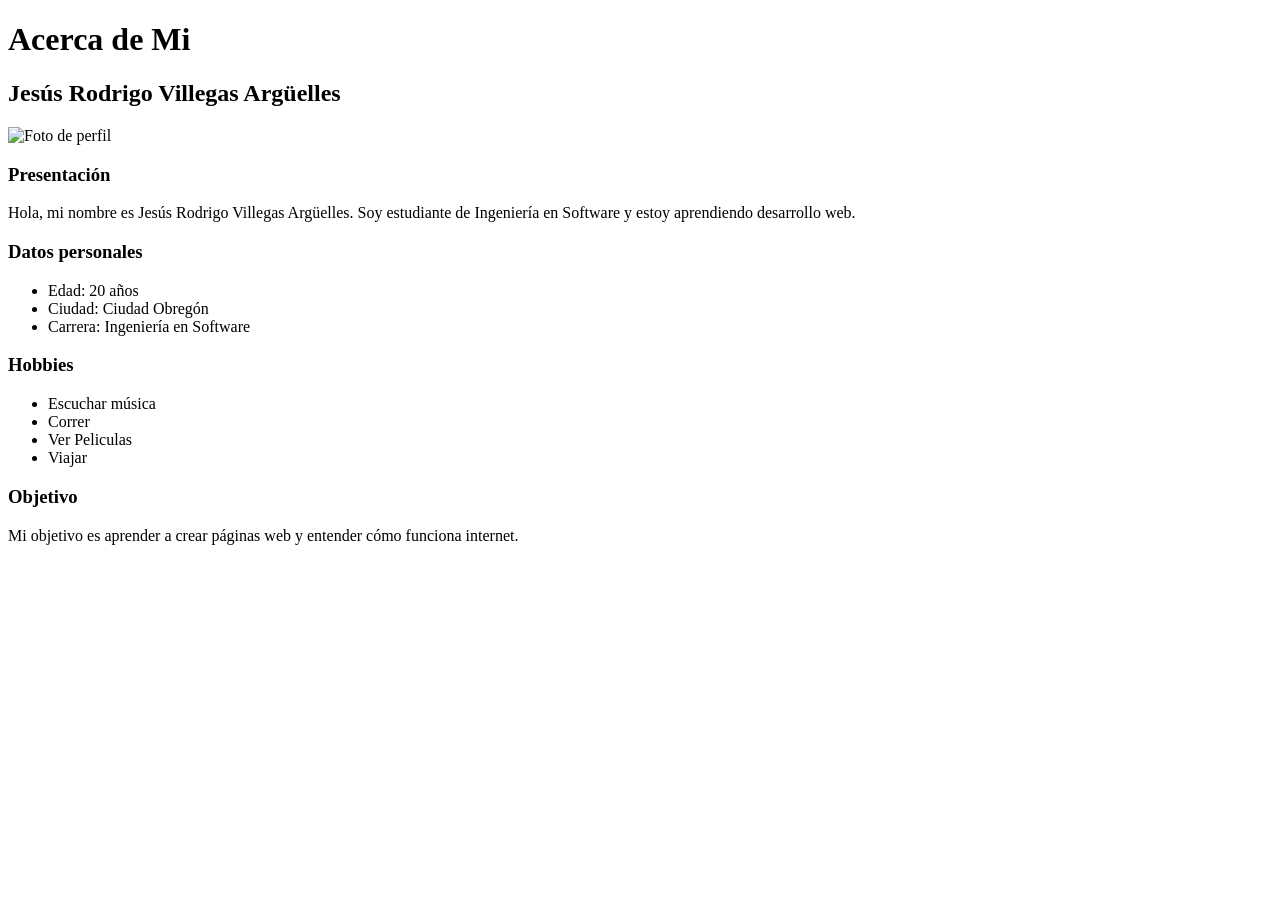
==== static/about.html @ 62016917 "Add files via upload" ====
<!DOCTYPE html>
<html lang="en">
<head>
    <meta charset="UTF-8">
        <title>Acerca de Mi</title>

    <link rel="icon" type="image/png" href="imagenes/batman.png">






</head>
    <body>

    <h1>Acerca de Mi</h1>

    <h2>Jesús Rodrigo Villegas Argüelles</h2>

    <img src="/imagenes/MiFoto.png" alt="Foto de perfil" width="300">

    <h3>Presentación</h3>
    <p>Hola, mi nombre es Jesús Rodrigo Villegas Argüelles. Soy estudiante de Ingeniería en Software y estoy aprendiendo desarrollo web.</p>

    <h3>Datos personales</h3>
    <ul>
        <li>Edad: 20 años</li>
        <li>Ciudad: Ciudad Obregón</li>
        <li>Carrera: Ingeniería en Software</li>
    </ul>

    <h3>Hobbies</h3>
    <ul>
        <li>Escuchar música</li>
        <li>Correr</li>
        <li>Ver Peliculas</li>
        <li>Viajar</li>
    </ul>

    <h3>Objetivo</h3>
    <p>Mi objetivo es aprender a crear páginas web y entender cómo funciona internet.</p>

    </body>
    </html>
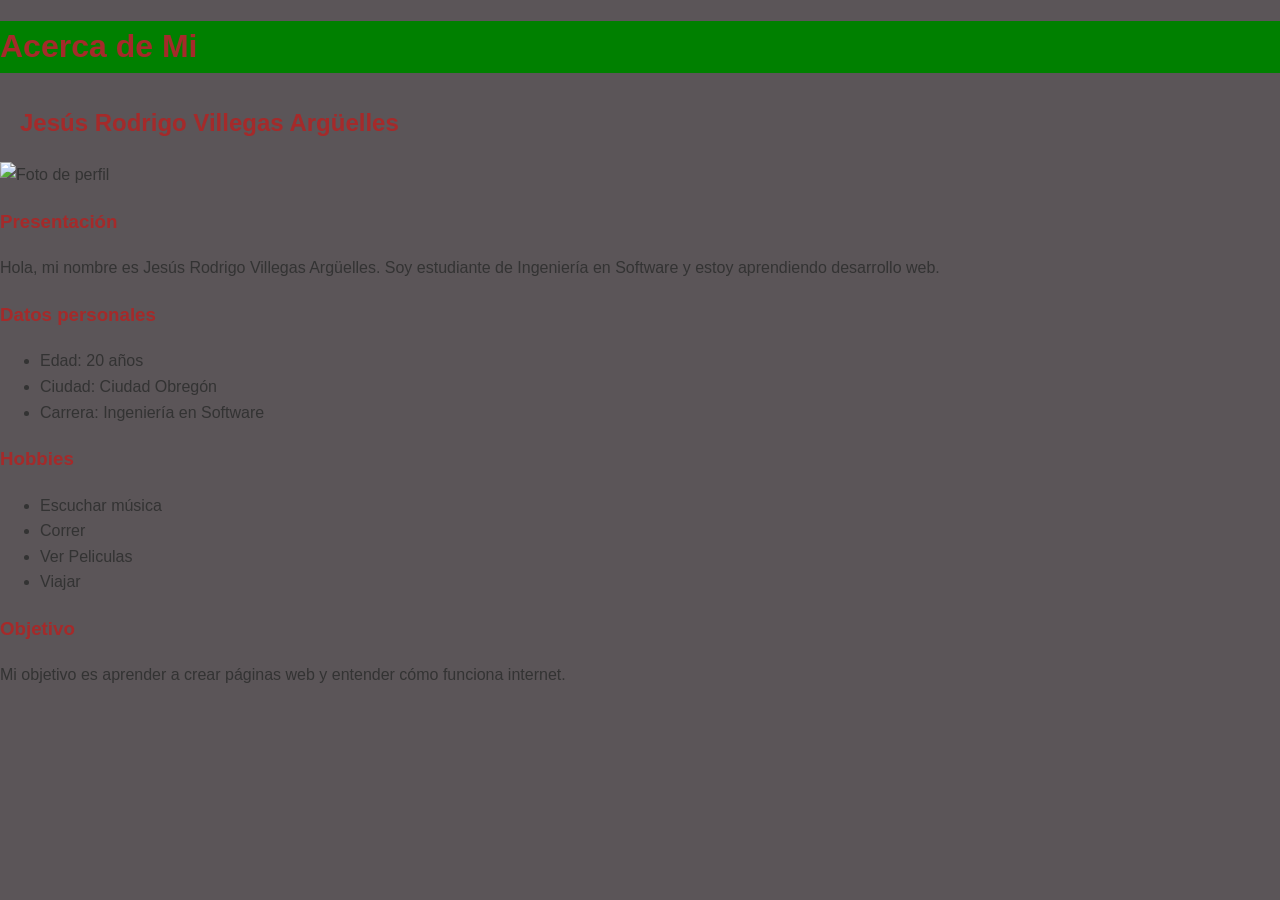
==== commit 14a82b6e: "Add files via upload" ====
--- a/static/about.html
+++ b/static/about.html
@@ -5,7 +5,7 @@
         <title>Acerca de Mi</title>
 
     <link rel="icon" type="image/png" href="imagenes/batman.png">
-
+    <link rel="stylesheet" href="styles.css">
 
 
 
--- a/static/styles.css
+++ b/static/styles.css
@@ -0,0 +1,102 @@
+h1 {
+    background-color: green;
+    color: aqua;
+
+
+}
+
+h2 {
+
+    color: darkred;
+    margin: 10px;
+    padding: 10px;
+
+}
+
+body{
+
+    font-family: Arial Black, Verdanan, sans-serif;
+    background-color: #5b5558;
+    color: #333333;
+    line-height: 1.6;
+    margin: 0;
+    padding: 0;
+
+}
+
+h1, h2, h3{
+    color: brown;
+
+}
+
+#formacion{
+    background-color: #ffffff;
+    border: 1px solid #dddddd;
+    padding: 20px;
+    margin: 20px;
+    border-radius: 8px;
+}
+
+#sobremi, #habilidades, #proyecto, #contacto, #experiencia{
+    background-color: #ffffff;
+    border: 1px solid #dddddd;
+    padding: 30px;
+    margin: 30px;
+    border-radius: 10px;
+    box-shadow: 0 2px 4px rgba(0,0,0,0.1);
+
+
+}
+
+.destacado{
+    background-color: darkblue;
+    padding: 15px;
+    border-left: 5px solid #0056b3;
+    font-weight: 500;
+
+}
+
+.tabla-academica{
+    width: 100%;
+    border-collapse: collapse;
+    margin-top: 10px;
+
+
+}
+
+.tabla-academica th, .tabla-academica td{
+    border: 1px solid #cccccc;
+    padding: 12px;
+    text-align: left;
+
+
+}
+
+.tabla-academica th{
+    background-color: #0056b3;
+    color: white;
+
+}
+
+
+section {
+    box-sizing: border-box;
+}
+
+
+#sobremi img {
+    float: left;
+    margin: 10px;
+}
+
+
+nav a {
+    display: inline-block;
+    margin: 5px;
+    padding: 5px 10px;
+}
+
+
+#sobremi {
+    overflow: hidden;
+}
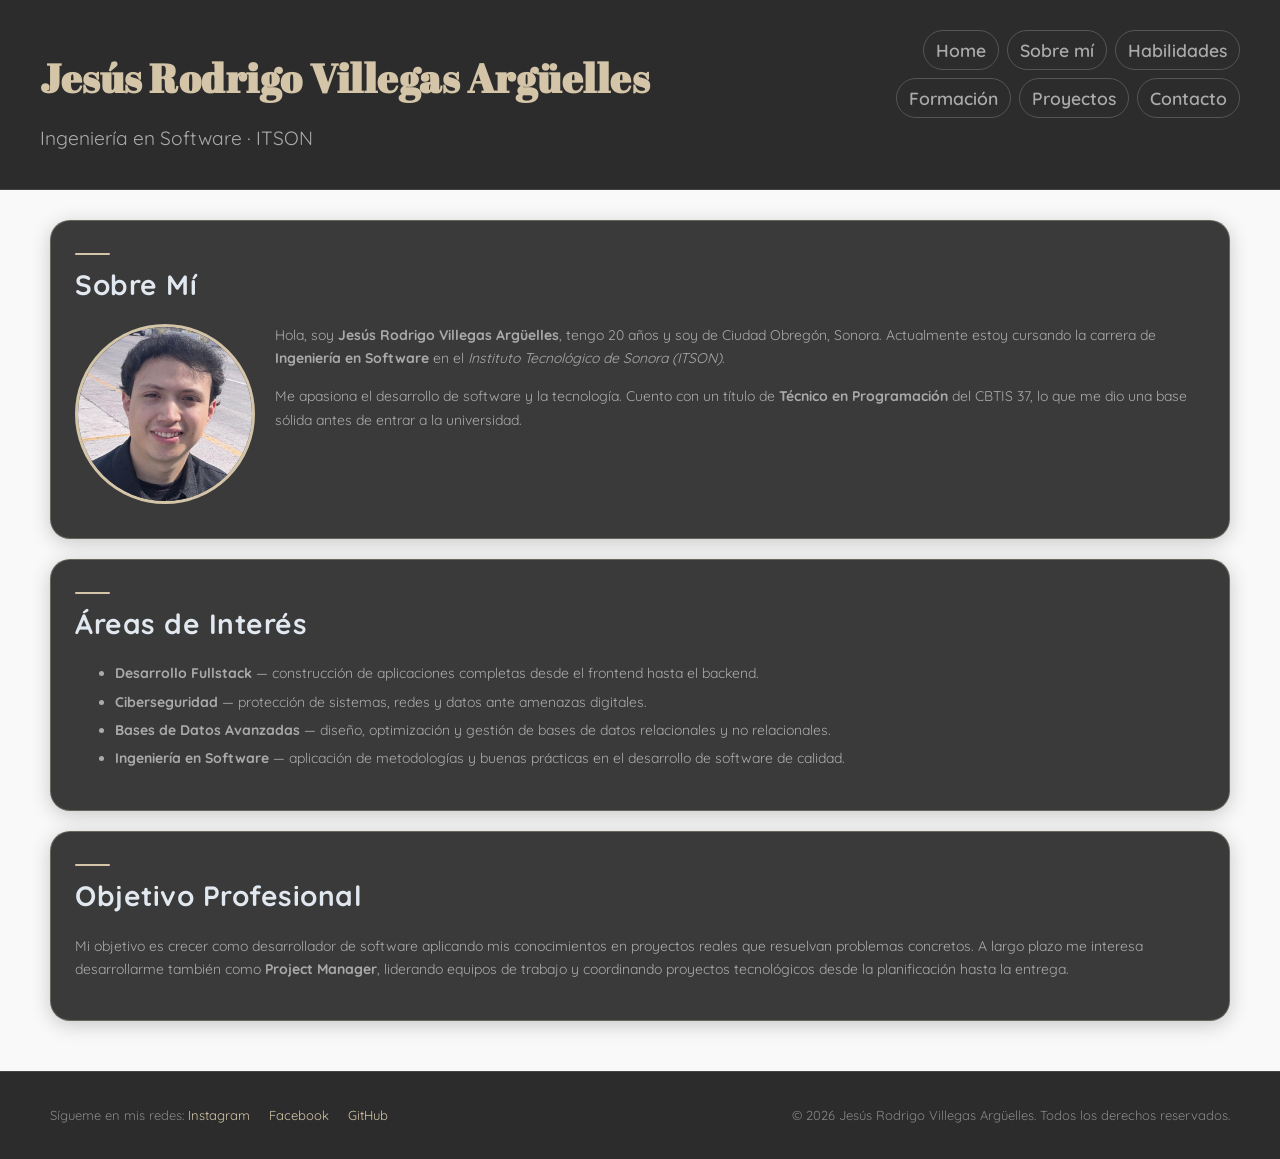
==== commit f1d282ed: "Add files via upload" ====
--- a/static/about.html
+++ b/static/about.html
@@ -1,45 +1,66 @@
 <!DOCTYPE html>
-<html lang="en">
+<html lang="es">
 <head>
     <meta charset="UTF-8">
-        <title>Acerca de Mi</title>
-
+    <meta name="viewport" content="width=device-width, initial-scale=1.0">
+    <meta name="description" content="Portafolio personal del Ingeniero Jesús Rodrigo Villegas Argüelles">
+    <meta name="author" content="Jesús Rodrigo Villegas">
+    <meta name="robots" content="index, follow">
+    <link href="https://fonts.googleapis.com/css2?family=Abril+Fatface&family=Quicksand:wght@300;400;500;600;700&display=swap" rel="stylesheet">
     <link rel="icon" type="image/png" href="imagenes/batman.png">
     <link rel="stylesheet" href="styles.css">
+    <title>Sobre mí · Rodrigo Villegas</title>
+</head>
+<body>
+<header>
+    <div>
+        <h1>Jesús Rodrigo Villegas Argüelles</h1>
+        <p>Ingeniería en Software · ITSON</p>
+    </div>
+    <nav>
+        <a href="index.html">Home</a>
+        <a href="about.html">Sobre mí</a>
+        <a href="skills.html">Habilidades</a>
+        <a href="formacion.html">Formación</a>
+        <a href="projects.html">Proyectos</a>
+        <a href="contact.html">Contacto</a>
+    </nav>
+</header>
 
+<main>
 
+    <section id="sobremi">
+        <h2>Sobre Mí</h2>
+        <img src="imagenes/MiFoto.png" alt="Foto de Jesús Rodrigo Villegas Argüelles">
+        <p>Hola, soy <strong>Jesús Rodrigo Villegas Argüelles</strong>, tengo 20 años y soy de Ciudad Obregón, Sonora. Actualmente estoy cursando la carrera de <strong>Ingeniería en Software</strong> en el <em>Instituto Tecnológico de Sonora (ITSON)</em>.</p>
+        <p>Me apasiona el desarrollo de software y la tecnología. Cuento con un título de <strong>Técnico en Programación</strong> del CBTIS 37, lo que me dio una base sólida antes de entrar a la universidad.</p>
+    </section>
 
+    <section>
+        <h2>Áreas de Interés</h2>
+        <ul>
+            <li><strong>Desarrollo Fullstack</strong> — construcción de aplicaciones completas desde el frontend hasta el backend.</li>
+            <li><strong>Ciberseguridad</strong> — protección de sistemas, redes y datos ante amenazas digitales.</li>
+            <li><strong>Bases de Datos Avanzadas</strong> — diseño, optimización y gestión de bases de datos relacionales y no relacionales.</li>
+            <li><strong>Ingeniería en Software</strong> — aplicación de metodologías y buenas prácticas en el desarrollo de software de calidad.</li>
+        </ul>
+    </section>
 
+    <section>
+        <h2>Objetivo Profesional</h2>
+        <p>Mi objetivo es crecer como desarrollador de software aplicando mis conocimientos en proyectos reales que resuelvan problemas concretos. A largo plazo me interesa desarrollarme también como <strong>Project Manager</strong>, liderando equipos de trabajo y coordinando proyectos tecnológicos desde la planificación hasta la entrega.</p>
+    </section>
 
-</head>
-    <body>
+</main>
 
-    <h1>Acerca de Mi</h1>
-
-    <h2>Jesús Rodrigo Villegas Argüelles</h2>
-
-    <img src="/imagenes/MiFoto.png" alt="Foto de perfil" width="300">
-
-    <h3>Presentación</h3>
-    <p>Hola, mi nombre es Jesús Rodrigo Villegas Argüelles. Soy estudiante de Ingeniería en Software y estoy aprendiendo desarrollo web.</p>
-
-    <h3>Datos personales</h3>
-    <ul>
-        <li>Edad: 20 años</li>
-        <li>Ciudad: Ciudad Obregón</li>
-        <li>Carrera: Ingeniería en Software</li>
-    </ul>
-
-    <h3>Hobbies</h3>
-    <ul>
-        <li>Escuchar música</li>
-        <li>Correr</li>
-        <li>Ver Peliculas</li>
-        <li>Viajar</li>
-    </ul>
-
-    <h3>Objetivo</h3>
-    <p>Mi objetivo es aprender a crear páginas web y entender cómo funciona internet.</p>
-
-    </body>
-    </html>+<footer>
+    <div>
+        Sígueme en mis redes:
+        <a href="https://instagram.com/jrodvill" target="_blank">Instagram</a>
+        <a href="https://facebook.com/jrodrigovillegas" target="_blank">Facebook</a>
+        <a href="https://github.com/rodvillarg" target="_blank">GitHub</a>
+    </div>
+    <p>&copy; 2026 Jesús Rodrigo Villegas Argüelles. Todos los derechos reservados.</p>
+</footer>
+</body>
+</html>
--- a/static/styles.css
+++ b/static/styles.css
@@ -1,102 +1,404 @@
-h1 {
-    background-color: green;
-    color: aqua;
-
-
-}
-
-h2 {
-
-    color: darkred;
-    margin: 10px;
-    padding: 10px;
-
-}
-
-body{
-
-    font-family: Arial Black, Verdanan, sans-serif;
-    background-color: #5b5558;
-    color: #333333;
+:root {
+    --fondo-principal: #2c2c2c;
+    --fondo-seccion: #f9f9f9;
+    --fondo-tarjeta: #3a3a3a;
+    --borde-tarjeta: #ececec;
+    --acento: #d4c5a9;
+    --acento-hover: #b8a98d;
+    --texto-principal: #e2e8f0;
+    --texto-secundario: #aaaaaa;
+    --texto-sutil: #888888;
+}
+
+* {
+    box-sizing: border-box;
+}
+
+body {
+    font-family: "Quicksand", sans-serif;
+    background-color: var(--fondo-seccion);
+    color: var(--texto-principal);
     line-height: 1.6;
+    display: grid;
+    grid-template-rows: auto 1fr auto;
+    min-height: 100dvh;
     margin: 0;
     padding: 0;
-
-}
-
-h1, h2, h3{
-    color: brown;
-
-}
-
-#formacion{
-    background-color: #ffffff;
-    border: 1px solid #dddddd;
-    padding: 20px;
-    margin: 20px;
-    border-radius: 8px;
-}
-
-#sobremi, #habilidades, #proyecto, #contacto, #experiencia{
-    background-color: #ffffff;
-    border: 1px solid #dddddd;
-    padding: 30px;
-    margin: 30px;
-    border-radius: 10px;
-    box-shadow: 0 2px 4px rgba(0,0,0,0.1);
-
-
-}
-
-.destacado{
-    background-color: darkblue;
+}
+
+header {
+    background-color: var(--fondo-principal);
+    padding: 25px 40px;
+    display: flex;
+    justify-content: space-between;
+    align-items: flex-start;
+    border-bottom: 0.5px solid #444;
+}
+
+header div h1 {
+    color: var(--acento);
+    font-size: 2.5rem;
+    font-family: "Abril Fatface", serif;
+    line-height: 1.3;
+    margin-bottom: 15px;
+}
+
+header div p {
+    color: #aaa;
+    font-size: 1.2rem;
+    margin-bottom: 10px;
+}
+
+nav {
+    display: flex;
+    gap: 8px;
+    flex-wrap: wrap;
+    max-width: 400px;
+    justify-content: flex-end;
+    align-self: flex-start;
+    margin-top: 5px;
+}
+
+nav a {
+    color: #aaa;
+    text-decoration: none;
+    font-size: 1.1rem;
+    font-weight: 600;
+    padding: 5px 12px;
+    border-radius: 20px;
+    border: 0.5px solid #555;
+    transition: background-color 0.3s, color 0.3s, border-color 0.3s;
+}
+
+nav a:hover {
+    background-color: var(--acento-hover);
+    color: var(--fondo-principal);
+    border-color: var(--acento);
+}
+
+h1, h2, h3 {
+    letter-spacing: 0.5px;
+}
+
+h2 {
+    color: var(--texto-principal);
+    font-size: 28px;
+    margin-bottom: 16px;
+    margin-top: 8px;
+}
+
+h2::before {
+    content: "";
+    display: block;
+    width: 35px;
+    height: 2px;
+    background-color: var(--acento);
+    margin-bottom: 8px;
+    border-radius: 2px;
+}
+h3 {
+    font-size: 14px;
+    color: #aaa;
+    margin-bottom: 8px;
+}
+
+main {
+    padding: 30px 50px;
+    width: 100%;
+    max-width: 100%;
+    margin: 0;
+}
+
+section {
+    background-color: var(--fondo-tarjeta);
+    border: 1px solid rgba(212, 197, 169, 0.3);
+    padding: 24px;
+    margin-bottom: 20px;
+    border-radius: 20px;
+    overflow: hidden;
+    transition: transform 0.2s, box-shadow 0.2s;
+    box-shadow: 0 4px 20px rgba(0, 0, 0, 0.2);
+}
+
+section:hover {
+    transform: translateY(-4px);
+    box-shadow: 0 8px 28px rgba(212, 197, 169, 0.2);
+}
+
+#sobremi img {
+    float: left;
+    margin: 0 20px 10px 0;
+    border-radius: 50%;
+    width: 180px;
+    height: 180px;
+    object-fit: cover;
+    border: 3px solid var(--acento);
+}
+
+main p {
+    font-size: 14px;
+    color: var(--texto-secundario);
+    line-height: 1.7;
+}
+
+li {
+    font-size: 14px;
+    color: var(--texto-secundario);
+    margin-bottom: 6px;
+}
+
+.destacado {
+    background-color: #444;
     padding: 15px;
-    border-left: 5px solid #0056b3;
+    border-left: 4px solid var(--acento);
+    color: var(--texto-principal);
     font-weight: 500;
-
-}
-
-.tabla-academica{
+    border-radius: 0 4px 4px 0;
+}
+
+.tabla-academica {
     width: 100%;
     border-collapse: collapse;
     margin-top: 10px;
-
-
-}
-
-.tabla-academica th, .tabla-academica td{
-    border: 1px solid #cccccc;
+}
+
+.tabla-academica th, .tabla-academica td {
+    border: 0.5px solid #555;
     padding: 12px;
     text-align: left;
-
-
-}
-
-.tabla-academica th{
-    background-color: #0056b3;
-    color: white;
-
-}
-
-
-section {
+    font-size: 13px;
+}
+
+.tabla-academica th {
+    background-color: var(--fondo-principal);
+    color: var(--acento);
+    letter-spacing: 0.5px;
+}
+
+.tabla-academica tr:nth-child(even) {
+    background-color: #444;
+}
+
+.tabla-academica td {
+    color: var(--texto-secundario);
+}
+
+#formacion-columnas, #habilidades-grid {
+    display: flex;
+    margin-top: 16px;
+}
+
+#formacion-columnas div, #habilidades-grid div {
+    flex: 1;
+    margin: 0 10px;
+}
+
+#formacion-columnas div:first-child,
+#habilidades-grid div:first-child {
+    margin-left: 0;
+}
+
+#formacion-columnas div:last-child,
+#habilidades-grid div:last-child {
+    margin-right: 0;
+}
+
+footer {
+    background-color: var(--fondo-principal);
+    color: var(--texto-sutil);
+    padding: 20px 50px;
+    font-size: 13px;
+    border-top: 0.5px solid #444;
+    display: flex;
+    justify-content: space-between;
+    align-items: center;
+}
+
+footer a {
+    color: var(--acento);
+    text-decoration: none;
+    margin-right: 15px;
+}
+
+footer a:hover {
+    color: #ffffff;
+}
+
+label {
+    display: block;
+    font-weight: 600;
+    color: var(--texto-secundario);
+    margin-top: 15px;
+    margin-bottom: 4px;
+    font-size: 14px;
+}
+
+input[type="text"],
+input[type="email"],
+input[type="tel"],
+input[type="number"],
+input[type="date"],
+textarea,
+select {
+    width: 100%;
+    padding: 10px;
+    border-radius: 8px;
+    background-color: #444;
+    color: var(--texto-principal);
+    font-family: "Quicksand", sans-serif;
     box-sizing: border-box;
-}
-
-
-#sobremi img {
-    float: left;
-    margin: 10px;
-}
-
-
-nav a {
+    font-size: 14px;
+    margin-top: 4px;
+    border: 1px solid #666;
+}
+
+input:focus,
+textarea:focus,
+select:focus {
+    outline: none;
+    border: 1.5px solid var(--acento);
+}
+
+input[type="radio"] {
+    width: auto;
+    margin-right: 5px;
+}
+
+input[type="radio"] + label {
+    display: inline;
+    margin-top: 0;
+    font-weight: 400;
+}
+
+button {
+    width: 100%;
+    padding: 10px;
+    border-radius: 20px;
+    border: none;
+    margin-top: 15px;
+    cursor: pointer;
+    font-weight: 600;
+    font-family: "Quicksand", sans-serif;
+    font-size: 14px;
+    transition: all 0.3s ease;
+    background-color: var(--fondo-principal);
+    color: var(--acento);
+}
+
+button[type="submit"] {
+    width: auto;
+    min-width: 150px;
+    padding: 10px 30px;
+}
+
+button[type="reset"] {
+    width: auto;
+    min-width: 150px;
+    padding: 10px 30px;
+    background-color: transparent;
+    border: 1px solid var(--acento);
+    color: var(--acento);
+}
+
+button[type="reset"]:hover {
+    background-color: var(--acento);
+    color: var(--fondo-principal);
+}
+
+button[type="submit"], button[type="reset"] {
+    margin-top: 0;
+}
+
+button:hover {
+    background-color: var(--acento);
+    color: var(--fondo-principal);
+}
+
+/* Projects */
+
+.proyectos-grid {
+    display: grid;
+    grid-template-columns: 1fr;
+    gap: 20px;
+    margin-top: 16px;
+}
+
+.proyecto-card {
+    background-color: var(--fondo-principal);
+    border: 1px solid rgba(212, 197, 169, 0.3);
+    border-radius: 16px;
+    padding: 20px;
+    display: flex;
+    align-items: flex-start;
+    gap: 16px;
+    transition: transform 0.2s, box-shadow 0.2s;
+}
+
+.proyecto-card:hover {
+    transform: translateY(-4px);
+    box-shadow: 0 8px 28px rgba(212, 197, 169, 0.2);
+}
+
+.proyecto-icono {
+    font-size: 2rem;
+    flex-shrink: 0;
+}
+
+.proyecto-info h3 {
+    color: var(--acento);
+    font-size: 16px;
+    margin-bottom: 8px;
+}
+
+.proyecto-info p {
+    font-size: 13px;
+    color: var(--texto-secundario);
+    line-height: 1.6;
+    margin-bottom: 12px;
+}
+
+.proyecto-tags {
+    display: flex;
+    gap: 6px;
+    flex-wrap: wrap;
+}
+
+.tag {
+    background-color: rgba(212, 197, 169, 0.15);
+    color: var(--acento);
+    padding: 3px 10px;
+    border-radius: 20px;
+    font-size: 12px;
+    border: 0.5px solid rgba(212, 197, 169, 0.3);
+}
+
+.proyecto-link {
     display: inline-block;
-    margin: 5px;
-    padding: 5px 10px;
-}
-
-
-#sobremi {
-    overflow: hidden;
+    margin-top: 12px;
+    color: var(--acento);
+    font-size: 13px;
+    font-weight: 600;
+    text-decoration: none;
+}
+
+.proyecto-link:hover {
+    color: #ffffff;
+}
+
+.habilidades-grid {
+    display: flex;
+    margin-top: 16px;
+}
+
+.habilidades-grid div {
+    flex: 1;
+    margin: 0 10px;
+}
+
+.habilidades-grid div:first-child {
+    margin-left: 0;
+}
+
+.habilidades-grid div:last-child {
+    margin-right: 0;
 }
